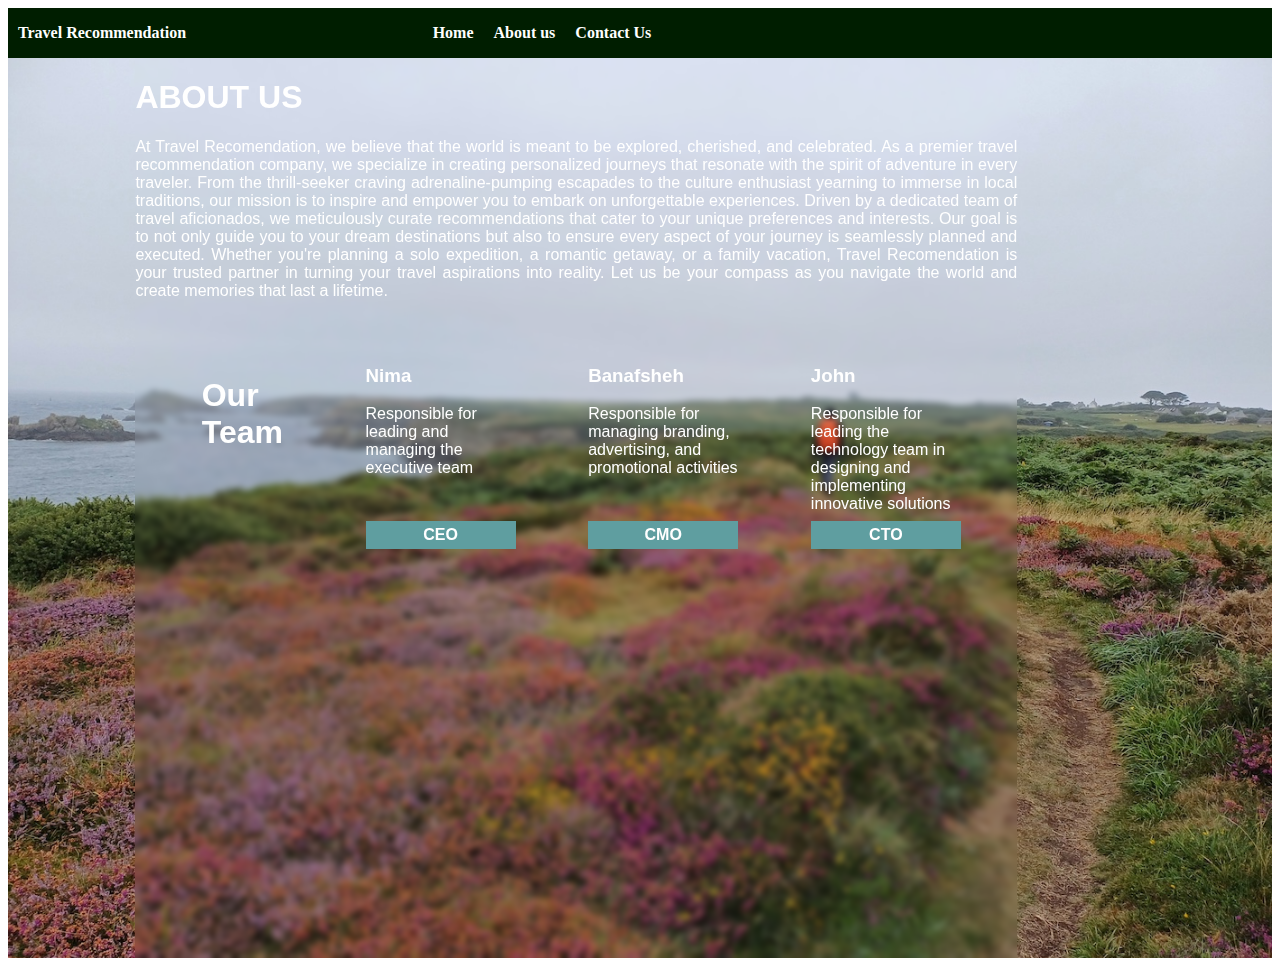
==== about_us.html @ 8172efa5 "add about" ====
<!DOCTYPE html>
<html>
    <head>
        <title>About Us</title>
		<style>
			<style>
			#search::placeholder{
				color: grey;
				font-weight: bold;
                font-family:Arial;
			}
			#mainabout{
				background-image: url(./background.jpg);
				background-size: cover;
				background-repeat: no-repeat;
				height: 100vh;
				width: 100%;
				display:grid;
				grid-template-columns: repeat(10,1fr);
				grid-template-rows: repeat(10,1fr);
				grid-gap: 10px;
                font-family:Arial;
			}
			#subabout{
				display: flex;
				justify-content: space-around;
			}
		</style>
    </head>
    <body>
        <nav style="height:30px;display: grid; grid-template-columns: repeat(3, 1fr); justify-content: space-between; align-items: center; color: white; background-color: rgb(0, 30, 0); padding: 10px;">
			<span style="grid-column: 1/2;"><strong>Travel Recommendation</strong></span>
			<div style="grid-column: 2/3;display: flex; gap: 20px">
				<a href="./travel_recommendation.html" style="color: white; text-decoration: none; font-weight: bold;">Home</a>
				<a href="./about_us.html" style="color: white; text-decoration: none; font-weight: bold;">About us</a>
				<a href="./contact_us.html" style="color: white; text-decoration: none; font-weight: bold;">Contact Us</a>
			</div>
        </nav>
		<div id="mainabout">
			<div style="backdrop-filter: blur(3px); grid-column: 2/9; grid-row: 1/5 flex; flex-direction: column; justify-content: space-between; color: white;">
				<h1 style="text-align: left; backdrop-filter: blur(3px);">ABOUT US</h1>
                <p style="backdrop-filter: blur(5px); text-align: justify;">At Travel Recomendation, we believe that the world is meant to be explored, cherished, and celebrated.

                    As a premier travel recommendation company, we specialize in creating personalized journeys that resonate with the spirit of adventure in every traveler. From the thrill-seeker craving adrenaline-pumping escapades to the culture enthusiast yearning to immerse in local traditions, our mission is to inspire and empower you to embark on unforgettable experiences.
                    
                    Driven by a dedicated team of travel aficionados, we meticulously curate recommendations that cater to your unique preferences and interests. Our goal is to not only guide you to your dream destinations but also to ensure every aspect of your journey is seamlessly planned and executed.
                    
                    Whether you're planning a solo expedition, a romantic getaway, or a family vacation, Travel Recomendation is your trusted partner in turning your travel aspirations into reality. Let us be your compass as you navigate the world and create memories that last a lifetime.</p>
				<div id="subabout" style="backdrop-filter: blur(3px); color: white; padding: 20px;">
				    <h1 style="color: white; padding: 20px;">Our<br>Team</h1>
					<div style="color: white; padding: 10px; width: 150px; height: 150px;">
						<h3>Nima</h3>
						<p style="height: 100px;">Responsible for leading and managing the executive team</p>
						<p style="display: flex; align-content: center; justify-content: center; background-color: cadetblue; padding: 5px; font-weight: bold;">CEO</p>
					</div>
					<div style="color: white; padding: 10px; width: 150px; height: 150px;">
						<h3>Banafsheh</h3>
						<p style="height: 100px;">Responsible for managing branding, advertising, and promotional activities</p>
						<p style="display: flex; align-content: center; justify-content: center; background-color: cadetblue; padding: 5px; font-weight: bold;">CMO</p>
					</div>
					<div style="color: white; padding: 10px; width: 150px; height: 150px;">
						<h3>John</h3>
						<p style="height: 100px;">Responsible for leading the technology team in designing and implementing innovative solutions</p>
						<p style="display: flex; align-content: center; justify-content: center; background-color: cadetblue; padding: 5px; font-weight: bold;">CTO</p>
					</div>

				</div>
			</div>

		</div>
        <!-- <script type="text/javascript" src="travel_recommendation.js"></script> -->
    </body>
</html>
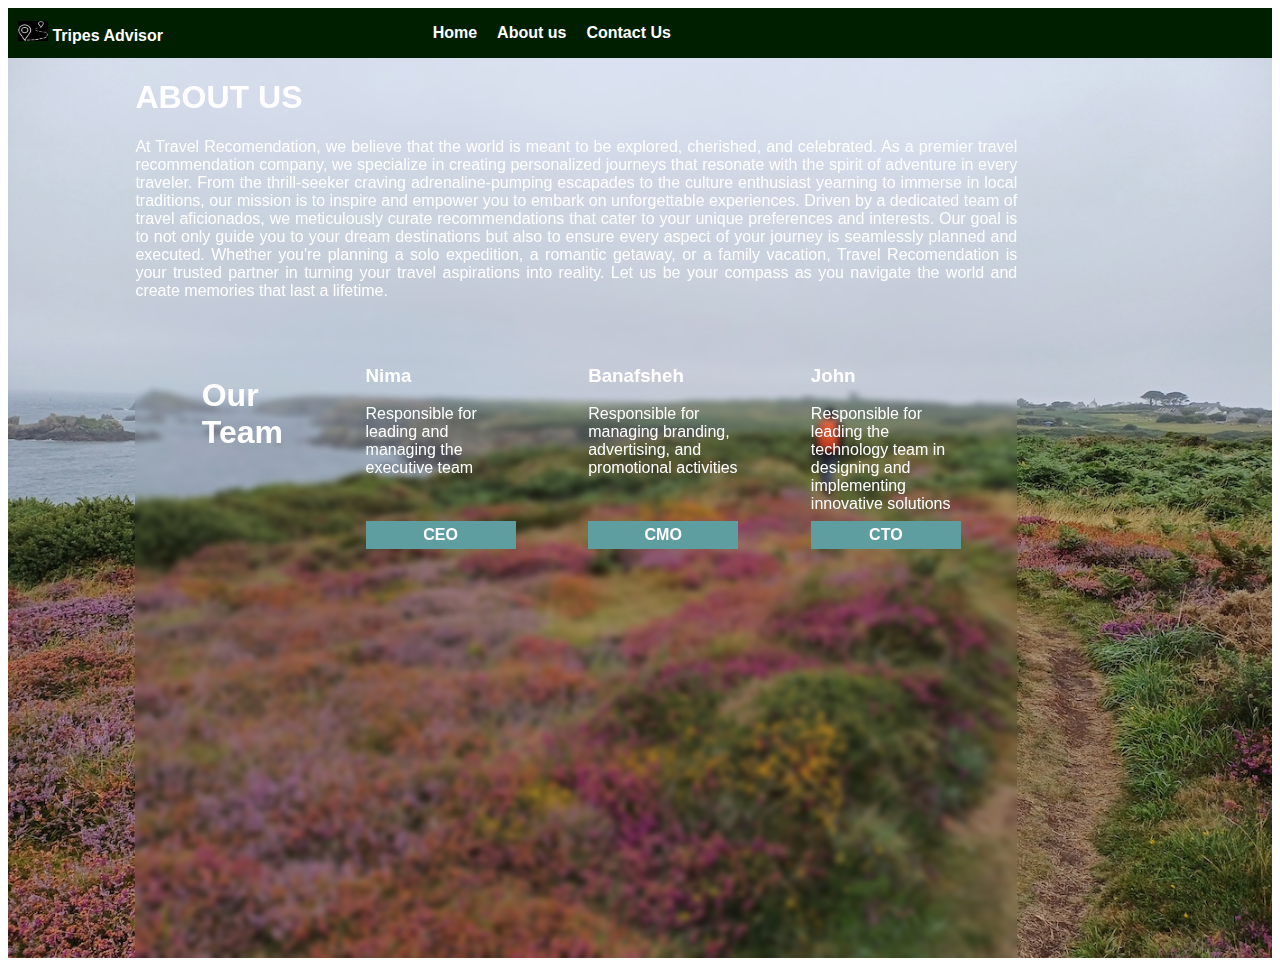
==== commit 3d5c26e8: "add about link" ====
--- a/about_us.html
+++ b/about_us.html
@@ -29,11 +29,14 @@
     </head>
     <body>
         <nav style="height:30px;display: grid; grid-template-columns: repeat(3, 1fr); justify-content: space-between; align-items: center; color: white; background-color: rgb(0, 30, 0); padding: 10px;">
-			<span style="grid-column: 1/2;"><strong>Travel Recommendation</strong></span>
+			<span style="grid-column: 1/2; font-family:Arial">
+                <img src="logo.jpg" alt="logo" width="30" height="20">
+                <strong font-family:Arial>Tripes Advisor</strong>
+            </span>
 			<div style="grid-column: 2/3;display: flex; gap: 20px">
-				<a href="./travel_recommendation.html" style="color: white; text-decoration: none; font-weight: bold;">Home</a>
-				<a href="./about_us.html" style="color: white; text-decoration: none; font-weight: bold;">About us</a>
-				<a href="./contact_us.html" style="color: white; text-decoration: none; font-weight: bold;">Contact Us</a>
+				<a href="./travel_recommendation.html" style="color: white; text-decoration: none; font-weight: bold; font-family:Arial;">Home</a>
+				<a href="./about_us.html" style="color: white; text-decoration: none; font-weight: bold; font-family:Arial;">About us</a>
+				<a href="./contact_us.html" style="color: white; text-decoration: none; font-weight: bold; font-family:Arial;">Contact Us</a>
 			</div>
         </nav>
 		<div id="mainabout">
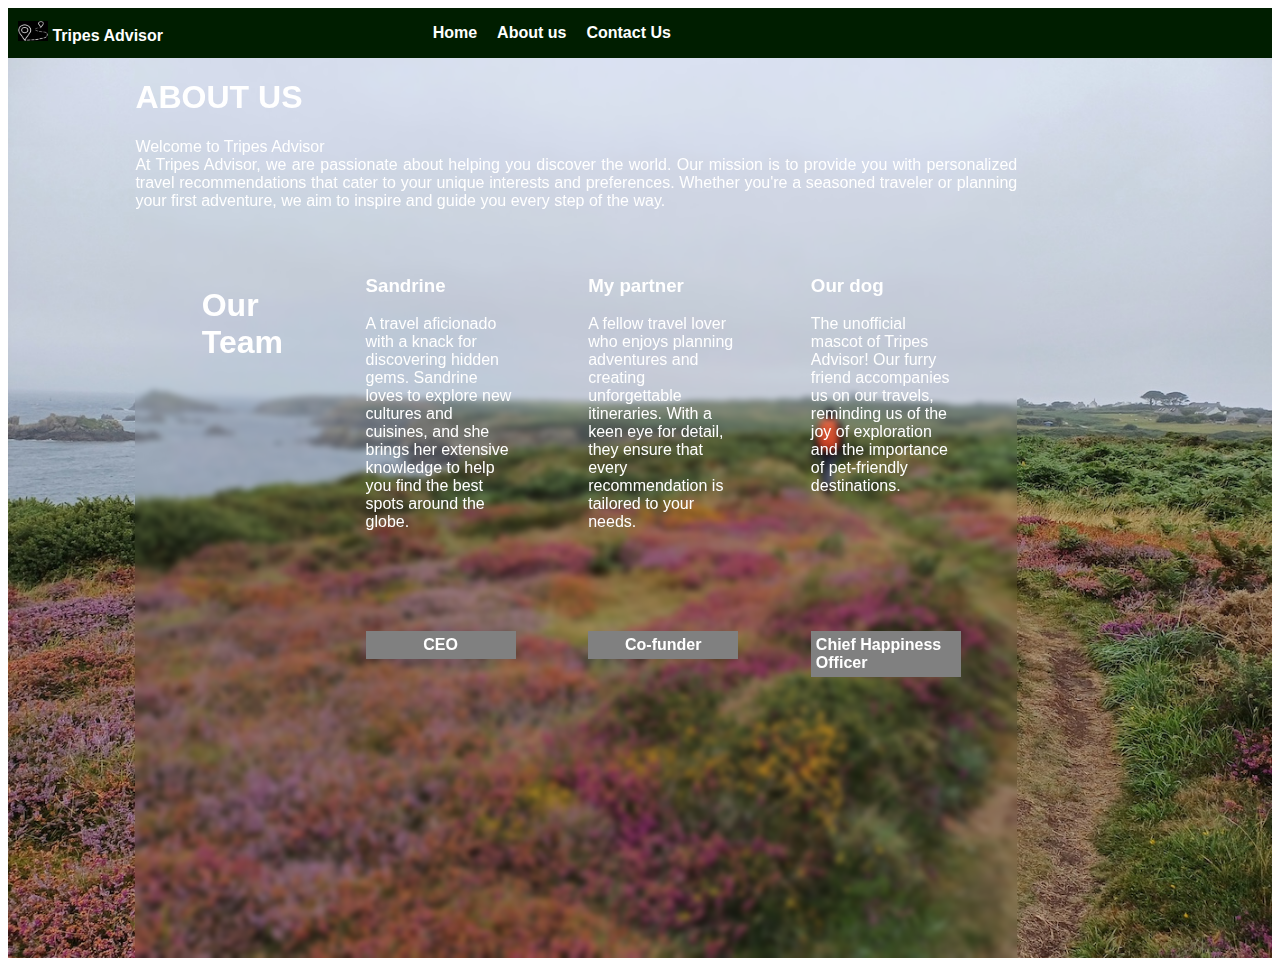
==== commit 39716fd5: "content of about" ====
--- a/about_us.html
+++ b/about_us.html
@@ -42,29 +42,24 @@
 		<div id="mainabout">
 			<div style="backdrop-filter: blur(3px); grid-column: 2/9; grid-row: 1/5 flex; flex-direction: column; justify-content: space-between; color: white;">
 				<h1 style="text-align: left; backdrop-filter: blur(3px);">ABOUT US</h1>
-                <p style="backdrop-filter: blur(5px); text-align: justify;">At Travel Recomendation, we believe that the world is meant to be explored, cherished, and celebrated.
-
-                    As a premier travel recommendation company, we specialize in creating personalized journeys that resonate with the spirit of adventure in every traveler. From the thrill-seeker craving adrenaline-pumping escapades to the culture enthusiast yearning to immerse in local traditions, our mission is to inspire and empower you to embark on unforgettable experiences.
-                    
-                    Driven by a dedicated team of travel aficionados, we meticulously curate recommendations that cater to your unique preferences and interests. Our goal is to not only guide you to your dream destinations but also to ensure every aspect of your journey is seamlessly planned and executed.
-                    
-                    Whether you're planning a solo expedition, a romantic getaway, or a family vacation, Travel Recomendation is your trusted partner in turning your travel aspirations into reality. Let us be your compass as you navigate the world and create memories that last a lifetime.</p>
+                <p style="backdrop-filter: blur(5px); text-align: justify;">Welcome to Tripes Advisor</br>
+                    At Tripes Advisor, we are passionate about helping you discover the world. Our mission is to provide you with personalized travel recommendations that cater to your unique interests and preferences. Whether you're a seasoned traveler or planning your first adventure, we aim to inspire and guide you every step of the way.</p>
 				<div id="subabout" style="backdrop-filter: blur(3px); color: white; padding: 20px;">
 				    <h1 style="color: white; padding: 20px;">Our<br>Team</h1>
 					<div style="color: white; padding: 10px; width: 150px; height: 150px;">
-						<h3>Nima</h3>
-						<p style="height: 100px;">Responsible for leading and managing the executive team</p>
-						<p style="display: flex; align-content: center; justify-content: center; background-color: cadetblue; padding: 5px; font-weight: bold;">CEO</p>
+						<h3>Sandrine</h3>
+						<p style="height: 300px;">A travel aficionado with a knack for discovering hidden gems. Sandrine loves to explore new cultures and cuisines, and she brings her extensive knowledge to help you find the best spots around the globe.</p>
+						<p style="display: flex; align-content: center; justify-content: center; background-color: grey; padding: 5px; font-weight: bold;">CEO</p>
 					</div>
 					<div style="color: white; padding: 10px; width: 150px; height: 150px;">
-						<h3>Banafsheh</h3>
-						<p style="height: 100px;">Responsible for managing branding, advertising, and promotional activities</p>
-						<p style="display: flex; align-content: center; justify-content: center; background-color: cadetblue; padding: 5px; font-weight: bold;">CMO</p>
+						<h3>My partner</h3>
+						<p style="height: 300px;">A fellow travel lover who enjoys planning adventures and creating unforgettable itineraries. With a keen eye for detail, they ensure that every recommendation is tailored to your needs.</p>
+						<p style="display: flex; align-content: center; justify-content: center; background-color: grey; padding: 5px; font-weight: bold;">Co-funder</p>
 					</div>
 					<div style="color: white; padding: 10px; width: 150px; height: 150px;">
-						<h3>John</h3>
-						<p style="height: 100px;">Responsible for leading the technology team in designing and implementing innovative solutions</p>
-						<p style="display: flex; align-content: center; justify-content: center; background-color: cadetblue; padding: 5px; font-weight: bold;">CTO</p>
+						<h3>Our dog</h3>
+						<p style="height: 300px;">The unofficial mascot of Tripes Advisor! Our furry friend accompanies us on our travels, reminding us of the joy of exploration and the importance of pet-friendly destinations.</p>
+						<p style="display: flex; align-content: center; justify-content: center; background-color: grey; padding: 5px; font-weight: bold;">Chief Happiness Officer</p>
 					</div>
 
 				</div>
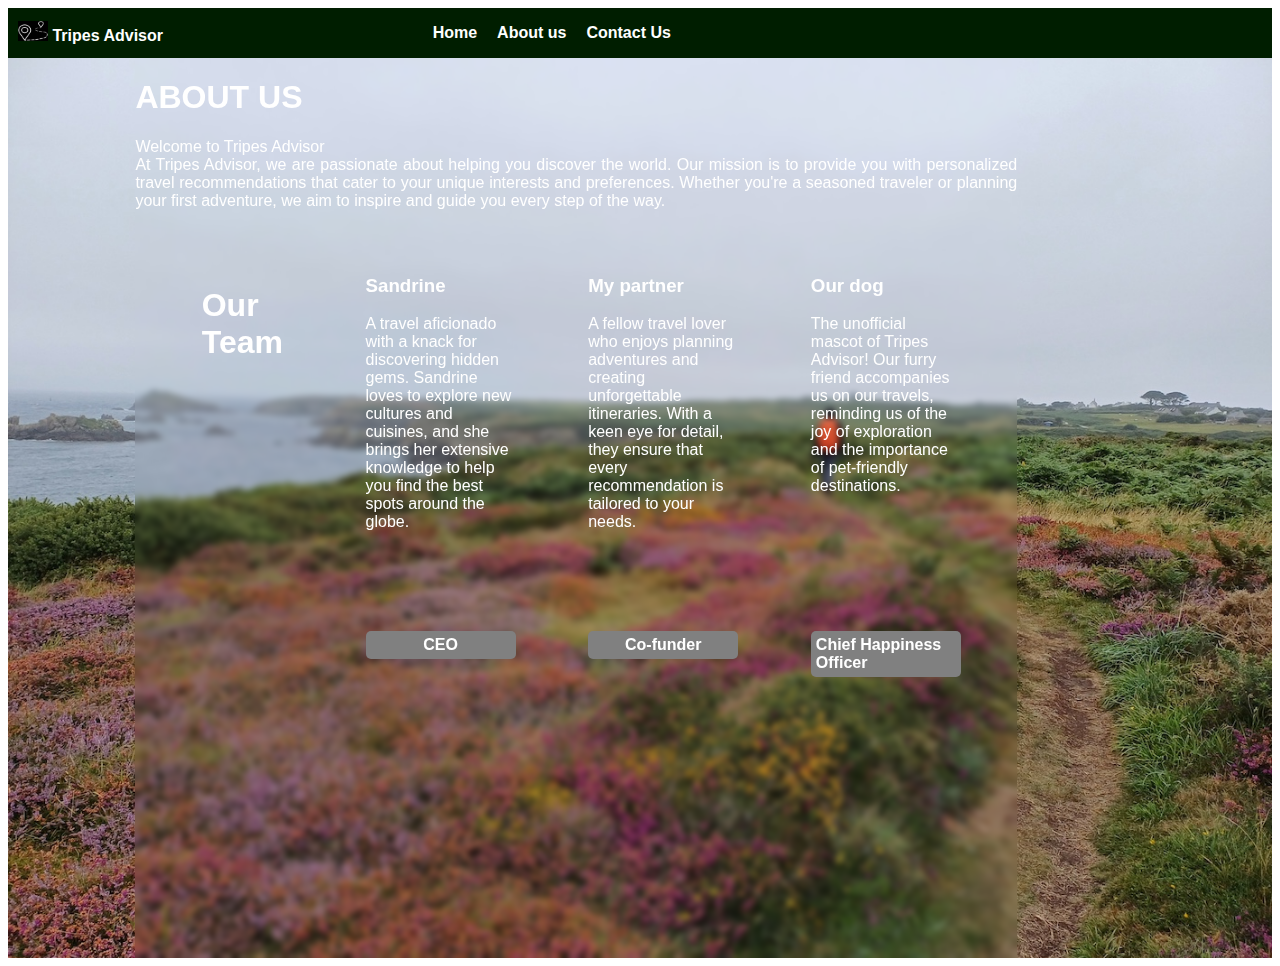
==== commit d81e4490: "contact us" ====
--- a/about_us.html
+++ b/about_us.html
@@ -49,17 +49,17 @@
 					<div style="color: white; padding: 10px; width: 150px; height: 150px;">
 						<h3>Sandrine</h3>
 						<p style="height: 300px;">A travel aficionado with a knack for discovering hidden gems. Sandrine loves to explore new cultures and cuisines, and she brings her extensive knowledge to help you find the best spots around the globe.</p>
-						<p style="display: flex; align-content: center; justify-content: center; background-color: grey; padding: 5px; font-weight: bold;">CEO</p>
+						<p style="display: flex; align-content: center; justify-content: center; background-color: grey; padding: 5px; font-weight: bold; border-radius: 5px; border: none;">CEO</p>
 					</div>
 					<div style="color: white; padding: 10px; width: 150px; height: 150px;">
 						<h3>My partner</h3>
 						<p style="height: 300px;">A fellow travel lover who enjoys planning adventures and creating unforgettable itineraries. With a keen eye for detail, they ensure that every recommendation is tailored to your needs.</p>
-						<p style="display: flex; align-content: center; justify-content: center; background-color: grey; padding: 5px; font-weight: bold;">Co-funder</p>
+						<p style="display: flex; align-content: center; justify-content: center; background-color: grey; padding: 5px; font-weight: bold; border-radius: 5px; border: none;">Co-funder</p>
 					</div>
 					<div style="color: white; padding: 10px; width: 150px; height: 150px;">
 						<h3>Our dog</h3>
 						<p style="height: 300px;">The unofficial mascot of Tripes Advisor! Our furry friend accompanies us on our travels, reminding us of the joy of exploration and the importance of pet-friendly destinations.</p>
-						<p style="display: flex; align-content: center; justify-content: center; background-color: grey; padding: 5px; font-weight: bold;">Chief Happiness Officer</p>
+						<p style="display: flex; align-content: center; justify-content: center; background-color: grey; padding: 5px; font-weight: bold; border-radius: 5px; border: none;">Chief Happiness Officer</p>
 					</div>
 
 				</div>
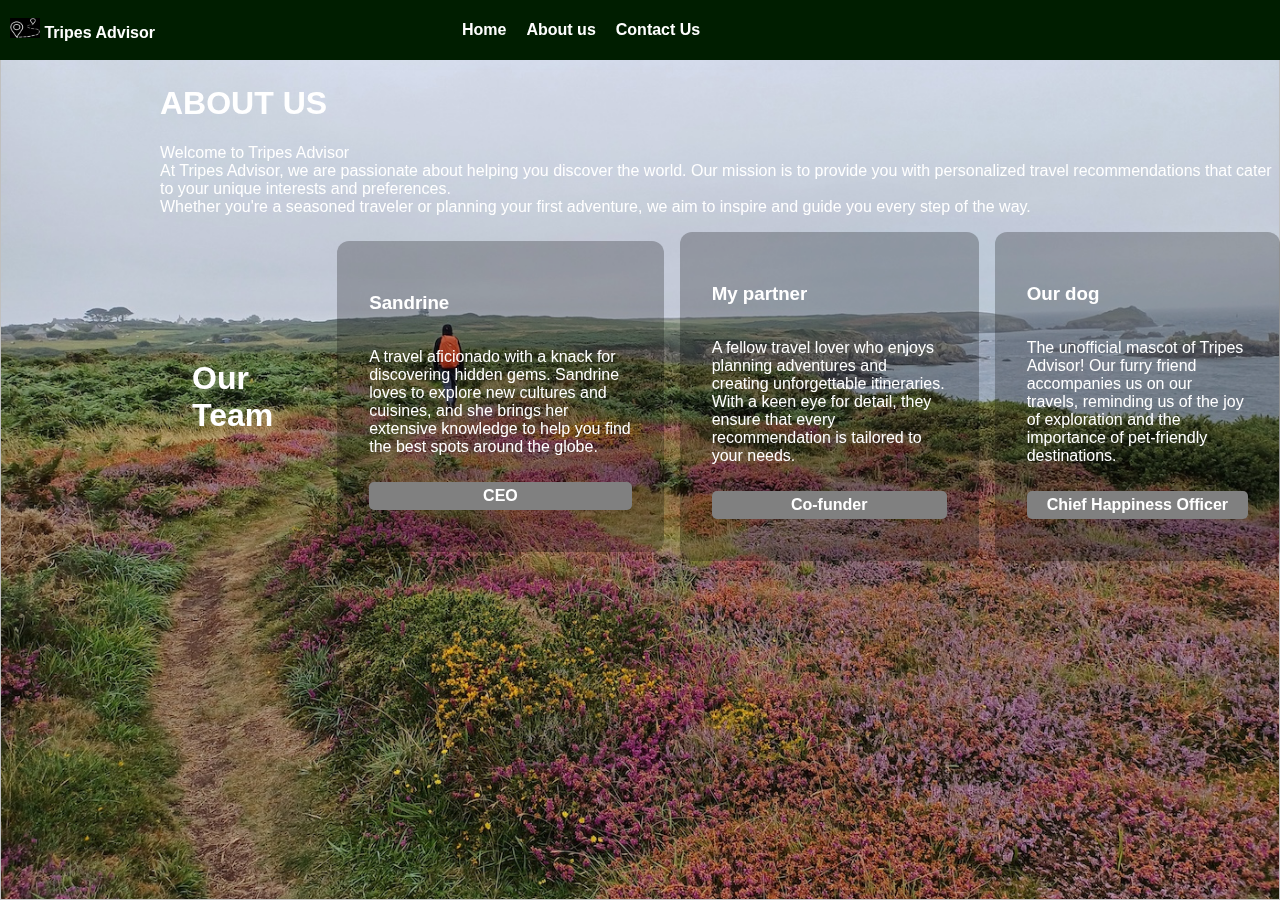
==== commit 24c0f094: "extract css, and add column in home for travel cards" ====
--- a/about_us.html
+++ b/about_us.html
@@ -2,69 +2,59 @@
 <html>
     <head>
         <title>About Us</title>
-		<style>
-			<style>
-			#search::placeholder{
-				color: grey;
-				font-weight: bold;
-                font-family:Arial;
-			}
-			#mainabout{
-				background-image: url(./background.jpg);
-				background-size: cover;
-				background-repeat: no-repeat;
-				height: 100vh;
-				width: 100%;
-				display:grid;
-				grid-template-columns: repeat(10,1fr);
-				grid-template-rows: repeat(10,1fr);
-				grid-gap: 10px;
-                font-family:Arial;
-			}
-			#subabout{
-				display: flex;
-				justify-content: space-around;
-			}
-		</style>
+		<link rel="stylesheet" href="style.css">
     </head>
     <body>
-        <nav style="height:30px;display: grid; grid-template-columns: repeat(3, 1fr); justify-content: space-between; align-items: center; color: white; background-color: rgb(0, 30, 0); padding: 10px;">
-			<span style="grid-column: 1/2; font-family:Arial">
-                <img src="logo.jpg" alt="logo" width="30" height="20">
-                <strong font-family:Arial>Tripes Advisor</strong>
-            </span>
-			<div style="grid-column: 2/3;display: flex; gap: 20px">
-				<a href="./travel_recommendation.html" style="color: white; text-decoration: none; font-weight: bold; font-family:Arial;">Home</a>
-				<a href="./about_us.html" style="color: white; text-decoration: none; font-weight: bold; font-family:Arial;">About us</a>
-				<a href="./contact_us.html" style="color: white; text-decoration: none; font-weight: bold; font-family:Arial;">Contact Us</a>
-			</div>
-        </nav>
-		<div id="mainabout">
-			<div style="backdrop-filter: blur(3px); grid-column: 2/9; grid-row: 1/5 flex; flex-direction: column; justify-content: space-between; color: white;">
-				<h1 style="text-align: left; backdrop-filter: blur(3px);">ABOUT US</h1>
-                <p style="backdrop-filter: blur(5px); text-align: justify;">Welcome to Tripes Advisor</br>
-                    At Tripes Advisor, we are passionate about helping you discover the world. Our mission is to provide you with personalized travel recommendations that cater to your unique interests and preferences. Whether you're a seasoned traveler or planning your first adventure, we aim to inspire and guide you every step of the way.</p>
-				<div id="subabout" style="backdrop-filter: blur(3px); color: white; padding: 20px;">
-				    <h1 style="color: white; padding: 20px;">Our<br>Team</h1>
-					<div style="color: white; padding: 10px; width: 150px; height: 150px;">
-						<h3>Sandrine</h3>
-						<p style="height: 300px;">A travel aficionado with a knack for discovering hidden gems. Sandrine loves to explore new cultures and cuisines, and she brings her extensive knowledge to help you find the best spots around the globe.</p>
-						<p style="display: flex; align-content: center; justify-content: center; background-color: grey; padding: 5px; font-weight: bold; border-radius: 5px; border: none;">CEO</p>
+		<div id="wrapper" >
+            <img  style="background-image: url(' ./background.jpg');
+         	background-position: center; background-repeat: no-repeat; background-size: cover; position: absolute; width: 100%; height: 100%;z-index: -2; transform: rotateY(180deg);" />
+         
+        	<nav style="height:40px;display: grid; grid-template-columns: repeat(3, 1fr); justify-content: space-between; align-items: center; color: white; background-color: rgb(0, 30, 0); padding: 10px;">
+				<span style="grid-column: 1/2; font-family:Arial">
+                	<img src="logo.jpg" alt="logo" width="30" height="20">
+                	<strong font-family:Arial>Tripes Advisor</strong>
+            	</span>
+				<div  style="grid-column: 2/3;display: flex; gap: 20px">
+					<a href="./travel_recommendation.html" style="color: white; text-decoration: none; font-weight: bold; font-family:Arial;">Home</a>
+					<a href="./about_us.html" style="color: white; text-decoration: none; font-weight: bold; font-family:Arial;">About us</a>
+					<a href="./contact_us.html" style="color: white; text-decoration: none; font-weight: bold; font-family:Arial;">Contact Us</a>
+				</div>
+			</nav>
+			<div id="home" style="grid-column: 2/4; grid-row: 2/5 flex; flex-direction: column; justify-content: space-between; color: white;">
+				<h1 >ABOUT US</h1>
+                <p >Welcome to Tripes Advisor</br>
+                At Tripes Advisor, we are passionate about helping you discover the world. Our mission is to provide you with personalized travel recommendations that cater to your unique interests and preferences.</br>
+				Whether you're a seasoned traveler or planning your first adventure, we aim to inspire and guide you every step of the way.</p>
+				<div id="about-cards">
+					<div>
+						<h1 style="text-align:left">Our <br> Team</h1>
 					</div>
-					<div style="color: white; padding: 10px; width: 150px; height: 150px;">
-						<h3>My partner</h3>
-						<p style="height: 300px;">A fellow travel lover who enjoys planning adventures and creating unforgettable itineraries. With a keen eye for detail, they ensure that every recommendation is tailored to your needs.</p>
-						<p style="display: flex; align-content: center; justify-content: center; background-color: grey; padding: 5px; font-weight: bold; border-radius: 5px; border: none;">Co-funder</p>
+					<div style="display: flex; column-gap: 1rem;">
+						<div class="card">
+							<div>
+								<h3>Sandrine</h3>
+								<p>A travel aficionado with a knack for discovering hidden gems. Sandrine loves to explore new cultures and cuisines, and she brings her extensive knowledge to help you find the best spots around the globe.</p>
+								<p style="display: flex; align-content: center; justify-content: center; background-color: grey; padding: 5px; font-weight: bold; border-radius: 5px; border: none;">CEO</p>
+							</div>
+						</div>
+						<div class="card">
+							<div>
+								<h3>My partner</h3>
+								<p>A fellow travel lover who enjoys planning adventures and creating unforgettable itineraries. With a keen eye for detail, they ensure that every recommendation is tailored to your needs.</p>
+								<p style="display: flex; align-content: center; justify-content: center; background-color: grey; padding: 5px; font-weight: bold; border-radius: 5px; border: none;">Co-funder</p>
+							</div>
+						</div>
+						<div class="card">
+							<div>
+								<h3>Our dog</h3>
+								<p>The unofficial mascot of Tripes Advisor! Our furry friend accompanies us on our travels, reminding us of the joy of exploration and the importance of pet-friendly destinations.</p>
+								<p style="display: flex; align-content: center; justify-content: center; background-color: grey; padding: 5px; font-weight: bold; border-radius: 5px; border: none;">Chief Happiness Officer</p>
+						
+							</div>
+						</div>
 					</div>
-					<div style="color: white; padding: 10px; width: 150px; height: 150px;">
-						<h3>Our dog</h3>
-						<p style="height: 300px;">The unofficial mascot of Tripes Advisor! Our furry friend accompanies us on our travels, reminding us of the joy of exploration and the importance of pet-friendly destinations.</p>
-						<p style="display: flex; align-content: center; justify-content: center; background-color: grey; padding: 5px; font-weight: bold; border-radius: 5px; border: none;">Chief Happiness Officer</p>
-					</div>
-
 				</div>
 			</div>
-
 		</div>
         <!-- <script type="text/javascript" src="travel_recommendation.js"></script> -->
     </body>
--- a/style.css
+++ b/style.css
@@ -0,0 +1,379 @@
+body,html{
+    width:100vw;
+    height:100vh;
+    margin: 0;
+    font-family: "Questrial", sans-serif;
+    font-weight: 400;
+    font-style: normal;
+}
+
+#wrapper{
+    display: grid;
+    height: 100%;
+    grid-template-columns: 6rem 1fr 1fr;
+    grid-template-rows: 4rem 1fr;
+    width: 100%;
+    column-gap: 4rem;
+}
+
+nav{
+    display:flex;
+    justify-content: space-between;
+    align-items:center;
+    grid-column: span 3;
+    height: 4rem;
+    background-color:black;
+    color: white;
+}
+nav>div{
+    display:flex;
+    margin:auto 2rem;
+}
+nav>ul{
+    display: flex;
+    list-style: none;
+    gap:2rem;
+    font-size: 21px;
+    font-weight: bolder;
+}
+nav>div:first-child:hover{
+    cursor: pointer;
+}
+
+nav>ul>li:hover{
+    cursor: pointer;
+    transition: color .3s;
+    color: grey;
+    
+}
+
+#search{
+    display: flex;
+    align-items: center;
+    justify-content: flex-end;
+    background-color: rgb(255, 255, 255);
+    height: 3rem;
+    width: 30rem;
+    padding: 0 10px ;
+    border-radius: 20px;
+}
+
+#search>button{
+    margin:auto .5rem ;
+}
+
+#search>input{
+    outline: none;
+    border: none;
+    font-size: 15px;
+    color: grey;
+}
+
+#search-result>p:hover{
+    color:white;
+    background-color: grey;
+    border-radius: 12px;
+    cursor: pointer;
+}
+
+
+.landing-page{
+    display: flex;
+    flex-direction: column;
+    justify-content: center;
+    grid-column: 3;
+    color: white;
+}
+
+.landing-page.show{
+    display: flex;
+}
+
+
+#home.landing-page.show{
+    position: relative;
+    display: grid;
+    grid-template-columns: 1fr 1fr;
+    justify-content: center;
+    grid-column: span 2;
+}
+
+#home>div{
+align-self: center;
+}
+#home>div>h1{
+    font-size: 80px;
+    margin: 0;
+}
+#home>div>p{
+    font-size: larger;
+    margin-right: 30rem;
+}
+
+
+#recommendations{
+    border-radius: 21px;
+    display: flex;
+    flex-direction: column;
+    position: absolute;
+    right: 0;
+    top: 3rem;
+    max-height: 90%;
+    overflow-y: auto;
+    max-width: 39%;
+    margin: 0 3rem;
+}
+
+#recommendations::-webkit-scrollbar{
+    display: none;
+}
+.reco-card{
+    display: flex;
+    flex-direction: column;
+    background-color: white;
+    margin: auto 10px;
+    margin-bottom: 3rem;
+    color: black;
+    border-radius: 21px;
+    box-shadow: 0 0 10px 2px rgba(0, 0, 0, 0.575);
+}
+
+.reco-card>p{
+    margin: 1rem;
+}
+.reco-card>h2{
+    margin: 1rem 1rem 0 1rem;
+}
+
+.reco-card>button{
+    margin: 2rem;
+    width: fit-content ;
+    padding: .5rem 2rem;
+}
+
+.reco-card:last-of-type{
+    margin-bottom: 3rem;
+}
+.card-image{
+    width: 100%;
+    height: 300px;
+    background-position: center;
+    background-size: cover;
+    background-repeat: no-repeat;
+    border-radius: 21px 21px 0 0 ;
+}
+
+
+#booknow-btn{
+    width: fit-content;
+    margin: 2rem auto 0 0;
+    font-size: 24px;
+}
+
+
+#about{
+    grid-column: span 2;
+    justify-content: flex-start;
+    align-items: flex-start;
+    margin-right: 10rem;
+}
+#about>h1{
+    font-size: 70px;
+    font-weight: bolder;
+}
+
+#about>p{
+    background-color: #0000003f;
+    padding: 2rem;
+    font-size: 21px;
+    border-radius: 12px;
+}
+
+#about-cards{
+    display: grid;
+    grid-auto-flow: column;
+    width: 100%;
+    grid-column: span 2;
+    justify-content: space-evenly;
+    align-items: center;
+    column-gap: 1rem;
+}
+
+#about-cards>:first-child{
+    margin: 0 3rem 0 2rem ;
+}
+
+
+.card{
+    display: flex;
+    background-color: #0000003f;
+    column-gap: .5rem;
+    padding: 2rem;
+    border-radius: 12px;
+    margin: auto;
+}
+.card>div{
+    display: flex;
+    flex-direction: column;
+    justify-content: center;
+}
+.card>div>p:first-child{
+    font-weight: bolder;
+    font-size: 18px;
+    margin: 10px 0 0 0;
+}
+
+.card>div>p:nth-child(3){
+    margin: 10px 0;
+    font-weight: normal;
+}
+
+#social-media-sidebar{
+    grid-row: 1 span;
+    margin: 3rem auto;
+    display: flex;
+    flex-direction: column;
+    align-items: center;
+
+}
+#social-media-sidebar>img{
+    margin: 1rem auto;
+    width: 20px;
+    cursor: pointer;
+
+}
+
+#line{
+    height: 21rem; 
+    width: 2px;
+    background-color: white; 
+    margin-bottom: 3rem;
+}
+
+#social-media-sidebar>img:hover{
+    filter: none;
+}
+
+
+#x-icon{
+    filter:invert(1);
+    padding: .3rem;
+}
+
+
+#x-icon:hover{
+    background-color: white;
+    border-radius: 100%;
+}
+
+#yt-icon{
+    filter: brightness(100) grayscale(100) saturate(1100) contrast(100) invert(1);
+}
+
+#i-icon,#f-icon{
+    filter: brightness(100);
+}
+
+
+.f-icon{
+    background: linear-gradient( 0deg, #3b5998 50%, white 50%);
+    background-size: 100% 200%;
+    background-position: 0 -100%;
+    transition: background-position .3s;
+
+}
+.x-icon{
+     background: linear-gradient( 0deg, #000000 50%, white 50%);
+    background-size: 100% 200%;
+    background-position: 0 -100%;
+    transition: background-position .3s;
+}
+.yt-icon{
+    background: linear-gradient( 0deg, #FF0000 50%, white 50%);
+    background-size: 100% 200%;
+    background-position: 0 -100%;
+    transition: background-position .3s;
+}
+.i-icon{
+    background: linear-gradient(0deg, #5b51d8,#5b51d8,#c13584, #e1306c, #fd1d1d , #f77737 ,#f77737,  white 53%);
+    background-size: 100% 200%;
+    background-position: 0 -100%;
+    transition: background-position .3s;
+}
+
+
+button{
+    background-color: grey;
+    border: none;
+    padding: .5rem .7rem;
+    color: white;
+    border-radius: 12px;
+    font-weight: bolder;
+}
+
+button:hover{
+    box-shadow: inset 0 0 2px 2px rgb(255, 255, 255);
+    cursor: pointer;
+}
+
+#contact.landing-page.landing-page.show{
+    grid-column: span 2;
+    display: grid;
+    grid-template-columns: 1fr 1fr;
+    justify-content: center;
+    align-items: center;
+
+}
+#contact>div{
+    display: flex;
+    flex-direction: column;
+    justify-content: flex-start;
+    margin: 5rem;
+}
+
+
+#contact>div>p{
+font-size: 20px;
+}
+
+#contact>form{
+    display: flex;
+    flex-direction: column;
+    margin: auto 4rem;
+    background-color: #0000003f;
+    padding: 1rem 2rem 1rem 2rem;
+}
+#contact>form>label{
+    display: flex;
+    margin-top: .5rem;
+    margin-bottom: 1rem;
+    flex-direction: column;
+    font-size: 18px;
+}
+
+#contact>form>label>input{
+    margin-top: 1rem;
+    font-size: 18px;
+    border:solid rgba(255, 255, 255, 0.363) 1px;
+    background-color: transparent;
+    border-radius: 12px;
+    padding: 1rem;
+    color: white;
+}
+
+input::placeholder, textarea::placeholder{
+    color: rgba(255, 255, 255, 0.63);
+    font-family: "Questrial", sans-serif;
+    font-weight: 400;
+    font-style: normal;
+}
+
+textarea{
+    margin-top: 1rem;
+    font-size: 18px;
+    border:solid rgba(255, 255, 255, 0.363) 1px;
+    background-color: transparent;
+    border-radius: 12px;
+    padding: 1rem;
+    color: white;
+}